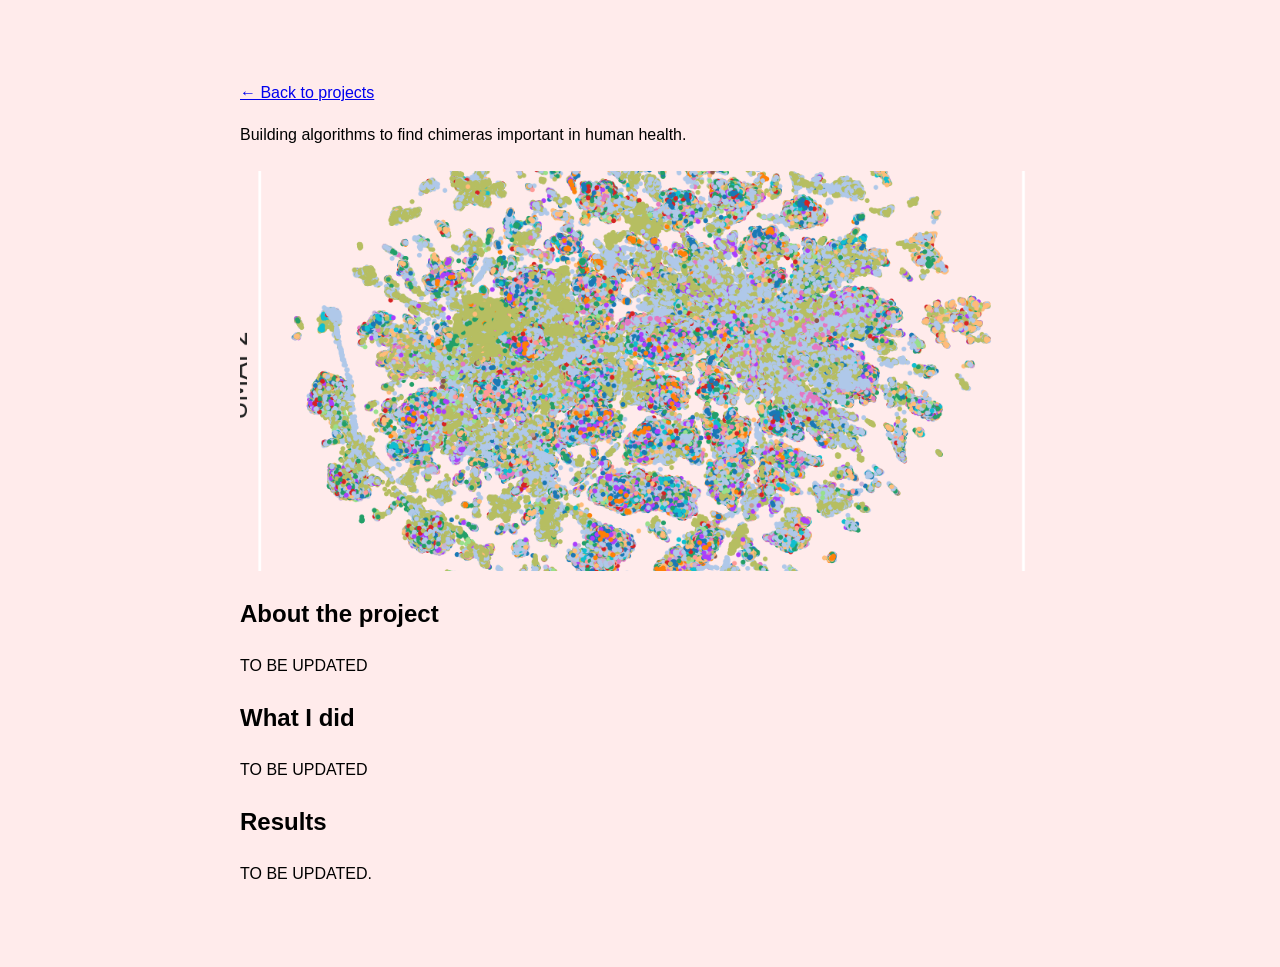
==== projects/chimeras.html @ b31221fa "Create chimeras.html for drug data project" ====
<!DOCTYPE html>
<html lang="en">
<head>
    <meta charset="utf-8">
    <meta name="viewport" content="width=device-width, initial-scale=1">
    <title>Statistical Modeling of Drug Data</title>

    <link rel="stylesheet" href="../static/css/main.css">

    <style>
        .project-page {
            max-width: 800px;
            margin: 80px auto;
            padding: 0 24px;
        }

        .project-page img {
            display: block;
            width: 100%;
            max-height: 400px;
            object-fit: cover;
            border-radius: 12px;
            margin: 24px 0;
        }
    </style>
</head>
<body>
    <main class="project-page">
        <a href="../index.html#projects">← Back to projects</a>

        <h1Exploring the chimeric landscape in immunity</h1>
        <p>Building algorithms to find chimeras important in human health.</p>

        <img src="../static/assets/img/drugs.png" alt="Illustration for the drug data project">

        <h2>About the project</h2>
        <p>TO BE UPDATED</p>

        <h2>What I did</h2>
        <p>TO BE UPDATED</p>

        <h2>Results</h2>
        <p>TO BE UPDATED.</p>
    </main>
</body>
</html>
---- static/css/main.css ----
@import "./styles.css";

#sections > section {
    padding-top: 2rem;
    padding-bottom: 2rem;
}

@media (min-width: 768px) {
    #sections > section {
        padding-top: 2.75rem;
        padding-bottom: 2.75rem;
    }
}

#mainNav {
    background-color: #fff7e8;
}


:root {
    --h-title-color: #ffe2aec9;
    --top-section-overlay: 0.52;
    --skeleton-base: #f5f7fa;
    --skeleton-highlight: #f5f7fa;
}

body {
    font-family: "Inter", -apple-system, BlinkMacSystemFont, "Segoe UI", sans-serif;
    font-size: 1rem; /* 16px */
    font-weight: 400;
    line-height: 1.6;
    background: #ffebeb;
}

.header {
    border-bottom: solid 2px var(--bs-blue);
    z-index: 10000;
}

.page-skeleton {
    position: fixed;
    top: 25rem;
    right: 0;
    bottom: 0;
    left: 0;
    z-index: 8000;
    overflow: auto;
    background: #fff7e8;
    opacity: 1;
    visibility: visible;
    pointer-events: none;
    padding-top: 2.4rem;
    transition: opacity 280ms ease, visibility 280ms ease;
}

.site-ready .page-skeleton {
    opacity: 0;
    visibility: hidden;
    pointer-events: none;
}

.skeleton-block {
    position: relative;
    overflow: hidden;
    max-width: 100%;
    border-radius: 4px;
    background: var(--skeleton-base);
}

.skeleton-block::after {
    content: "";
    position: absolute;
    inset: 0;
    transform: translateX(-100%);
    background: linear-gradient(90deg, transparent, rgba(255, 255, 255, 0.58), transparent);
    animation: skeleton-shimmer 1450ms ease-in-out infinite;
}

.skeleton-section {
    padding: 4rem 0;
}

.skeleton-section-light {
    background: linear-gradient(45deg, #ffcffa, #ffffff);
}

.skeleton-section-gray {
    background: linear-gradient(45deg, #ffcffa, #f1f1f1);
}

.skeleton-section-title {
    width: 42%;
    height: 2rem;
    margin-bottom: 2rem;
}

.skeleton-line {
    height: 1.1rem;
    margin-bottom: 1rem;
}

.skeleton-line-long {
    width: 100%;
}

.skeleton-line:not(.skeleton-line-long):not(.skeleton-line-short) {
    width: 88%;
}

.skeleton-line-short {
    width: 68%;
}

@keyframes skeleton-shimmer {
    100% {
        transform: translateX(100%);
    }
}

.bg-bottom {
    background-color: var(--h-title-color);
}
/* 
.top-section {
    position: relative;
    min-height: 38rem;  
    padding: 3rem 0;
    display: flex;
    align-items: center; 
    overflow: hidden;
    background-color: #18202a;
}

.site-loading .top-section {
    background:
        linear-gradient(90deg, rgba(255, 255, 255, 0.12), rgba(231, 235, 240, 0.16)),
        linear-gradient(135deg, #edf0f3, #f8f9fb);
}

.top-section h2 {
    font-weight: 400;
}

.top-section .top-section-content {
    position: relative;
    z-index: 2;
}

.top-section .top-section-content .container {
    display: flex;
    flex-direction: column;
    align-items: center;
    text-align: center;
}

#avatar {
    width: 180px;
    height: 180px;
    flex-shrink: 0;
    border: 8px solid white;
    border-radius: 50%;
    overflow: hidden;
    margin: 0 0 1.5rem;
    box-shadow: 0 8px 24px rgba(0, 0, 0, 0.2);
}

#avatar img {
    display: block;
    width: 100%;
    height: 100%;
    object-fit: cover;
    transform: scale(1.2);
}

#top-section-bg-text {
    font-size: 2.5rem;
    text-align: center;
} */

.top-section {
    position: relative;
    min-height: 27rem;
    padding: 6rem 0 1.5rem;
    overflow: hidden;
    background-color: #18202a;
}
/* Content stays above the background and overlay */
.top-section .top-section-content {
    position: relative;
    z-index: 2;
}

.top-section .top-section-content .container {
    display: flex;
    flex-direction: column;
    align-items: center;
    text-align: center;
}

#avatar {
    width: 150px;
    height: 150px;
    flex-shrink: 0;
    border: 7px solid white;
    border-radius: 84%;
    overflow: hidden;
    margin: 0 0 1rem;
    box-shadow: 0 8px 24px rgba(0, 0, 0, 0.2);
}

#avatar img {
    display: block;
    width: 100%;
    height: 100%;
    object-fit: cover;
    transform: scale(1.1);
}

/* My name */
#top-section-bg-text {
    font-size: 1.5rem;
    text-align: center;
    margin-bottom: 0.5rem;
}


.top-section-bg {
    position: absolute;
    inset: 0;
    z-index: 0;
    background-position: center;
    background-size: cover;
    opacity: 0;
    transform: scale(1.03);
    transition: opacity 1200ms ease, transform 7000ms ease;
}

.top-section-bg-active {
    opacity: 1;
    transform: scale(1);
}

.top-section:before {
    content: "";
    position: absolute;
    top: 0;
    left: 0;
    width: 100%;
    height: 100%;
    z-index: 1;
    background:
        linear-gradient(90deg, rgba(0, 0, 0, calc(var(--top-section-overlay) + 0.12)), rgba(0, 0, 0, var(--top-section-overlay))),
        linear-gradient(180deg, rgba(0, 0, 0, 0.18), rgba(0, 0, 0, 0.36));
}

.site-loading .top-section:before {
    background:
        linear-gradient(90deg, rgba(255, 255, 255, 0.24), rgba(222, 227, 234, 0.2)),
        linear-gradient(180deg, rgba(255, 255, 255, 0.1), rgba(222, 227, 234, 0.16));
}

.site-loading .top-section::after {
    content: "";
    position: absolute;
    inset: 0;
    z-index: 1;
    transform: translateX(-100%);
    background: linear-gradient(90deg, transparent, rgba(255, 255, 255, 0.4), transparent);
    animation: skeleton-shimmer 1450ms ease-in-out infinite;
}

/* What if all I needed was to change rem */
/* section header h2 {
    font-family: "Kanit", -apple-system, BlinkMacSystemFont, "Segoe UI", Roboto, "Helvetica Neue", Arial, sans-serif, "Apple Color Emoji", "Segoe UI Emoji", "Segoe UI Symbol", "Noto Color Emoji" !important;
    color: var(--h-title-color);
    font-size: 2.3rem;
    line-height: 4rem;
} */

section header h2 {
    font-family: "Inter", -apple-system, BlinkMacSystemFont, "Segoe UI", sans-serif !important;
    color: var(--h-title-color);
    font-size: 1.8rem;
    line-height: 1.3;
}

section .main-body {
    font-size: 1rem;
    font-weight: 400;
    line-height: 1.8;
    text-align: justify;
}

#home .main-body {
    text-align: center;
}

/* Content column: 80% of the viewport on large screens (10% whitespace
   each side), capped at 1200px for readability on very wide screens.
   Bootstrap's own caps are 960/1140/1320px at lg/xl/xxl. */
@media (min-width: 992px) {
    .container {
        max-width: min(1150px, 80vw);
    }
}

/*  */
.bg-gradient-primary-to-secondary-light {
    background: linear-gradient(45deg, #f9f2e6, #f1f1f1) !important;
}

.bg-gradient-primary-to-secondary-gray {
    background: linear-gradient(45deg, #fff7e8, #ffffff) !important;
}



.on-top {
    position: relative;
    z-index: 10000;
}

.top-bg {
    background-position: center;
    background-size: cover;
    width: 100%;
    height: 100%;
}

.top-bg::before {
    content: "";
    position: absolute;
    top: 0;
    left: 0;
    width: 100%;
    height: 100%;
    background: rgba(0, 0, 0, 0.4);
}

/* Project section CSS  *//* Projects layout: one column on small screens */
.projects-container {
    display: grid;
    grid-template-columns: 1fr;
    gap: 2rem;
    margin-top: 2rem;
}

/* Two columns on wider screens, like your reference CSS */
@media (min-width: 768px) {
    .projects-container {
        grid-template-columns: repeat(2, 1fr);
        gap: 2.5rem;
    }
}

/* Each entire box is a link */
.project-box {
    position: relative;
    display: flex;
    align-items: flex-end;
    min-height: 320px;
    overflow: hidden;
    border-radius: 12px;
    background: #333; /* Fallback if image doesn't load */
    box-shadow: 0 2px 10px rgba(0, 0, 0, 0.08);
    color: white;
    text-decoration: none;
    transition: transform 0.2s ease, box-shadow 0.2s ease;
}

.project-box:hover {
    transform: translateY(-5px);
    box-shadow: 0 8px 25px rgba(0, 0, 0, 0.15);
}

.project-box:focus-visible {
    outline: 3px solid #2563eb;
    outline-offset: 3px;
}

/* Put the image behind everything else */
.project-box img {
    position: absolute;
    inset: 0;
    width: 100%;
    height: 100%;
    object-fit: cover;
}

/* Dark overlay so white text remains readable */
.project-box::after {
    content: "";
    position: absolute;
    inset: 0;
    background: linear-gradient(
        to top,
        rgba(0, 0, 0, 0.85),
        rgba(0, 0, 0, 0.1)
    );
}

/* Put the text above the image and overlay */
.project-title {
    position: relative;
    z-index: 1;
    padding: 1.5rem;
}

.project-title h3 {
    margin: 0 0 0.75rem;
    color: white;
    font-size: 1.25rem;
    line-height: 1.4;
}

.project-box .project-info {
    display: block;
    padding: 0;
    margin: 0 0 1rem;
    color: white;
    line-height: 1.5;
}

.project-box .btn-link {
    display: inline-block;
    margin: 0;
    color: white;
    font-weight: 600;
}

/* finish  */

/* Fewer columns on smaller screens */
@media (max-width: 800px) {
    .projects-container {
        grid-template-columns: repeat(2, 1fr);
    }
}

@media (max-width: 550px) {
    .projects-container {
        grid-template-columns: 1fr;
    }
}

/* #avatar {
    position: relative;
    height: 0;
    top: min(-65px, max(-100px, calc(-1*100vw/12)));
    max-width: 55em;
    margin: 0 1.5rem 0 0;
    float: right;
    z-index: 9000;
}

#avatar img {
    width: min(180px, max(130px, calc(100vw / 6)));
    height: auto;
    box-shadow: 5px 5px 5px rgba(0, 0, 0, 0.2);
} */

/* @media screen and (max-width: 991px) {
    #avatar {
        margin: 0;
    }
} */


/* Circular social buttons */
.social-links {
    display: flex;
    justify-content: center;
    gap: 1rem;
    margin-top: 1rem;
}

.social-links a {
    width: 45px;
    height: 45px;
    display: flex;
    align-items: center;
    justify-content: center;
    flex-shrink: 0;
    background: white;
    border-radius: 50%;
    color: #2c3e50;
    font-size: 1.3rem;
    text-decoration: none;
    box-shadow: 0 2px 8px rgba(0, 0, 0, 0.1);
    transition: transform 0.3s ease, color 0.3s ease;
}

.social-links a:hover {
    color: #3498db;
    transform: translateY(-3px);
}

.scholar-icon {
    display: block;
    width: 24px;
    height: 24px;
    background-color: currentColor;
    -webkit-mask: url("../assets/img/google-scholar.svg") center / contain no-repeat;
    mask: url("../assets/img/google-scholar.svg") center / contain no-repeat;
}

/* Larger screens */
@media (min-width: 768px) {
    .top-section {
        min-height: 32rem;
        padding: 7rem 0 2rem;
    }

    #avatar {
        width: 180px;
        height: 180px;
    }

    #top-section-bg-text {
        font-size: 2.5rem;
    }
}


@media (prefers-reduced-motion: reduce) {
    .top-section-bg {
        transition: none;
        transform: none;
    }

    .page-skeleton {
        transition: none;
    }

    .skeleton-block::after {
        animation: none;
    }
}
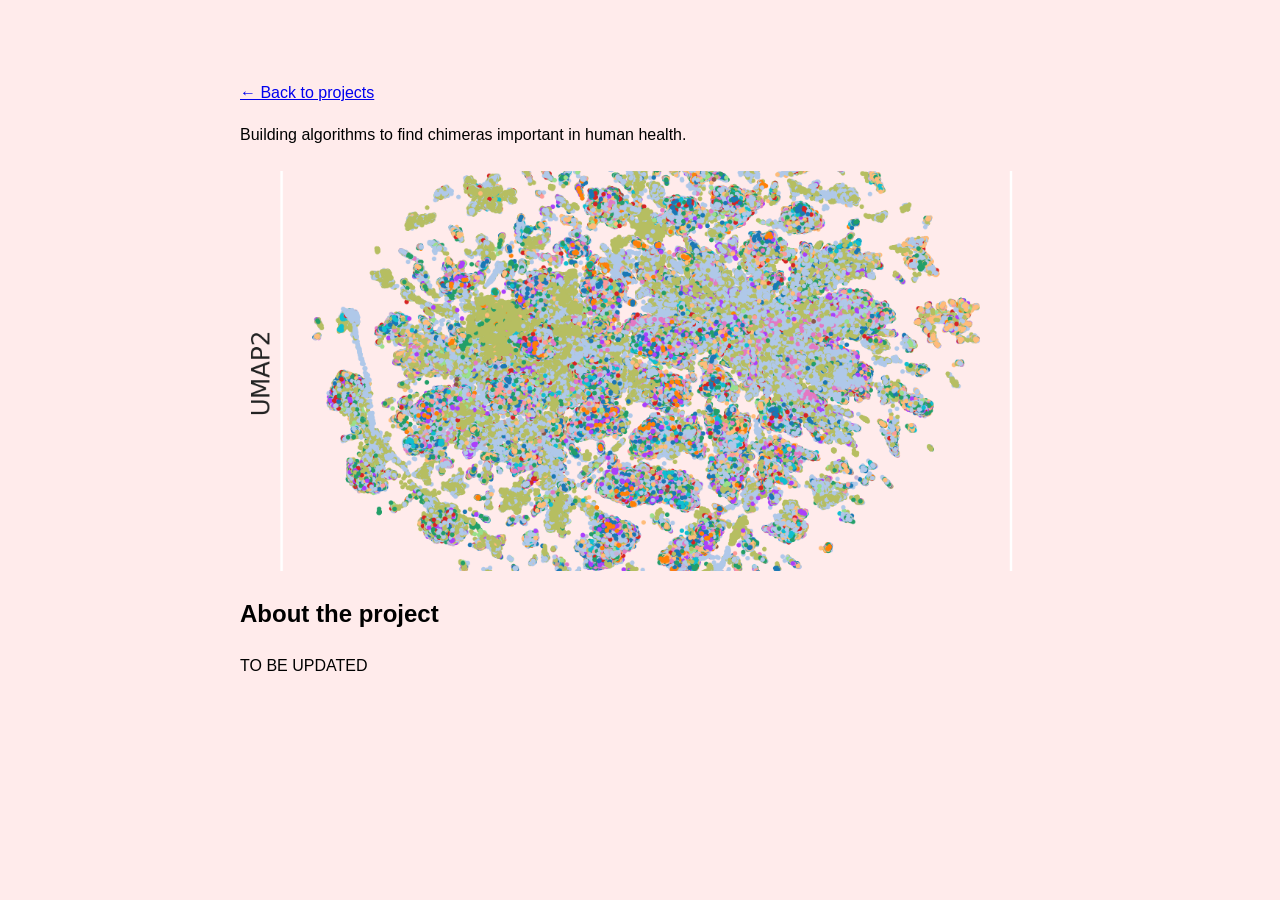
==== commit daa3606b: "Remove 'What I did' and 'Results' sections Removed outdated sections about project details." ====
--- a/projects/chimeras.html
+++ b/projects/chimeras.html
@@ -36,11 +36,6 @@
         <h2>About the project</h2>
         <p>TO BE UPDATED</p>
 
-        <h2>What I did</h2>
-        <p>TO BE UPDATED</p>
-
-        <h2>Results</h2>
-        <p>TO BE UPDATED.</p>
     </main>
 </body>
 </html>
--- a/static/css/main.css
+++ b/static/css/main.css
@@ -16,9 +16,9 @@
     background-color: #fff7e8;
 }
 
-
+/* #d1a963 beige */
 :root {
-    --h-title-color: #ffe2aec9;
+    --h-title-color: #d1a963;
     --top-section-overlay: 0.52;
     --skeleton-base: #f5f7fa;
     --skeleton-highlight: #f5f7fa;
@@ -428,6 +428,10 @@
     font-weight: 600;
 }
 
+.white-bg img {
+    background-color: white;
+}
+/* Generally naming this white bg so I can use it anytime I have a clear bg png  */
 /* finish  */
 
 /* Fewer columns on smaller screens */
